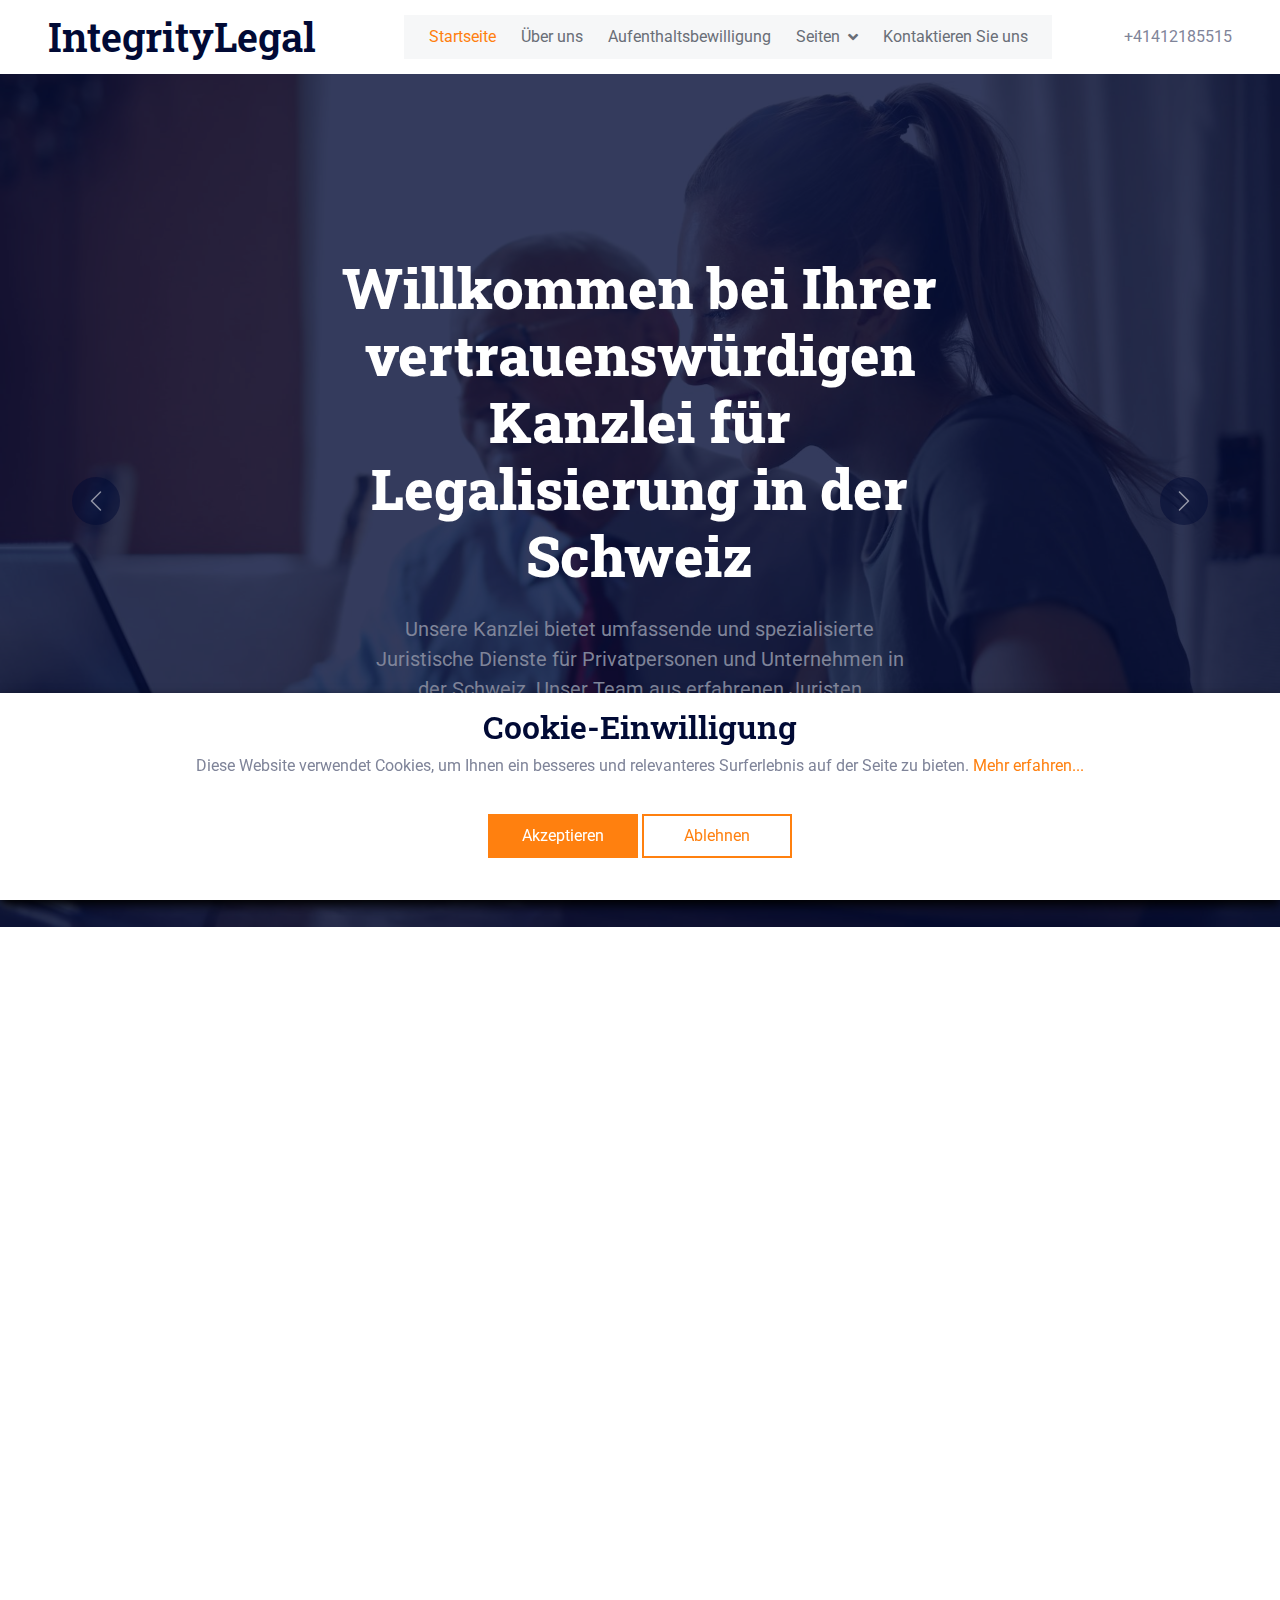
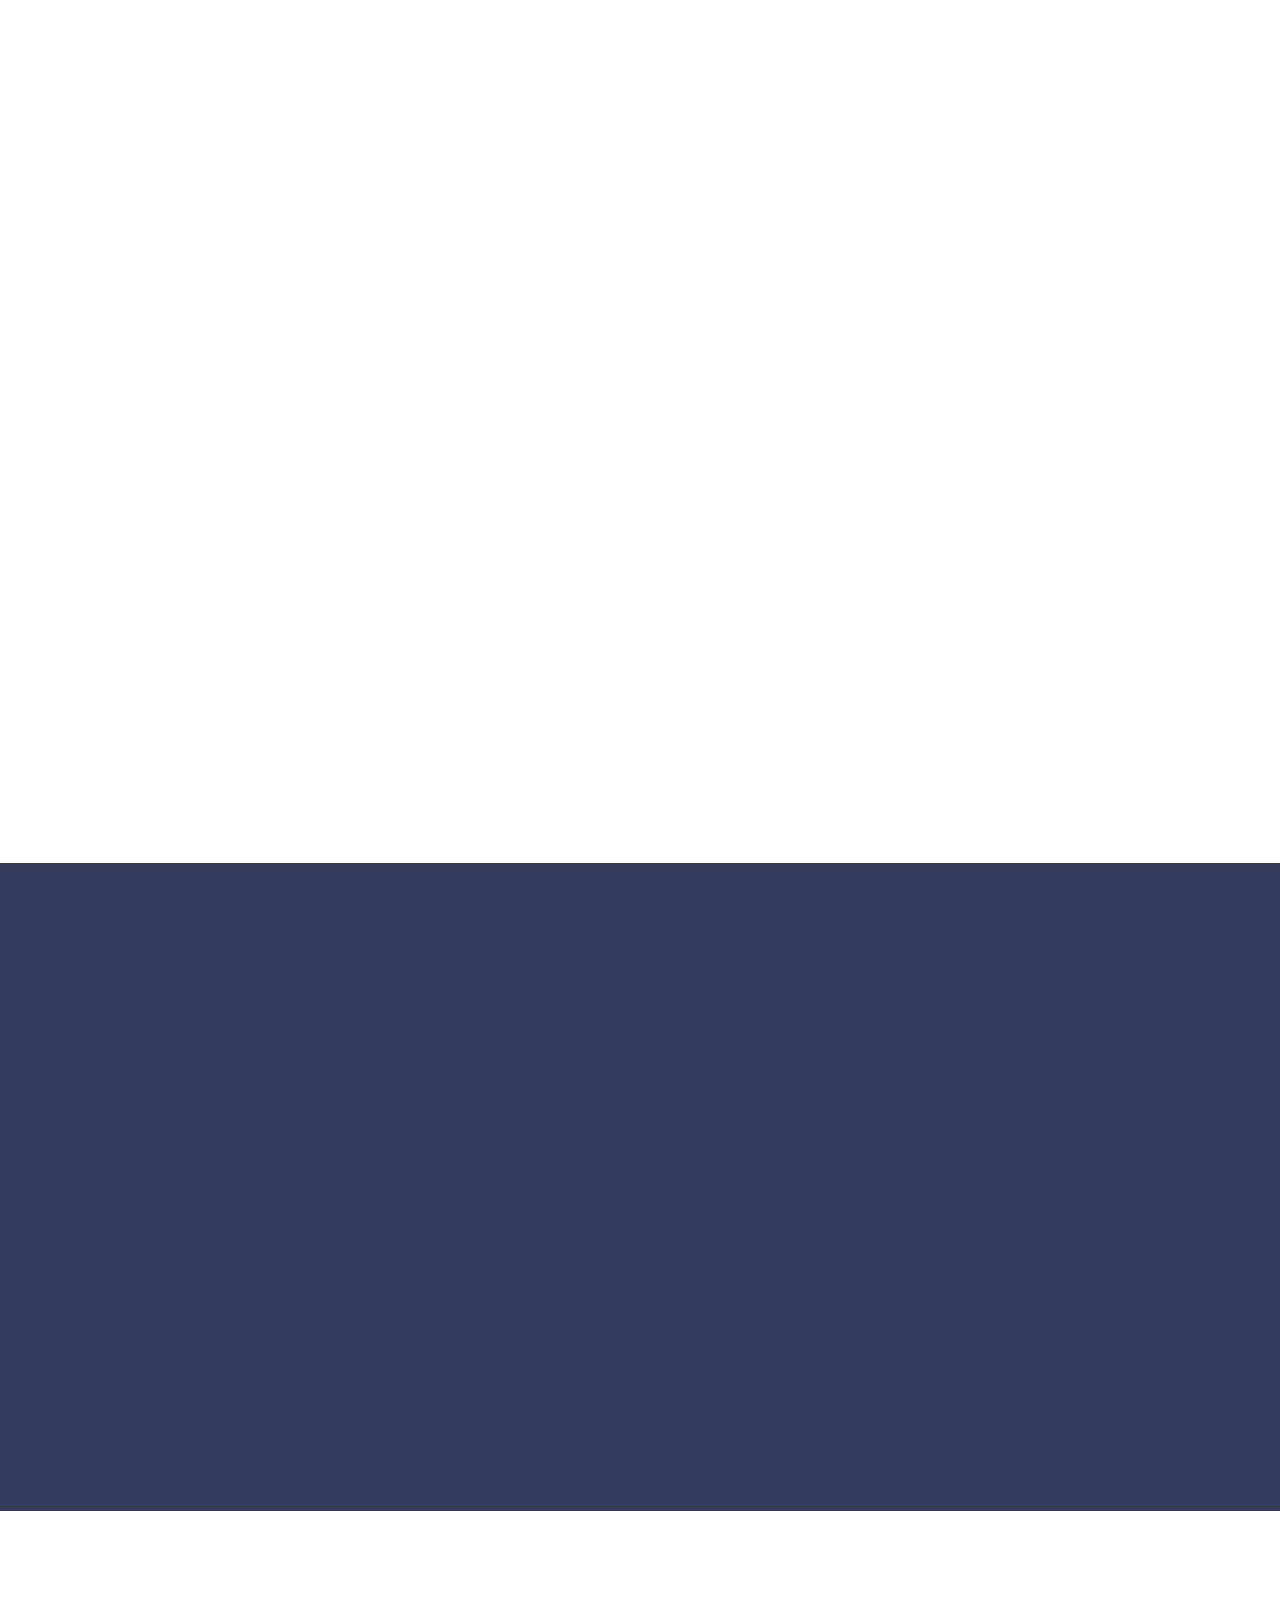
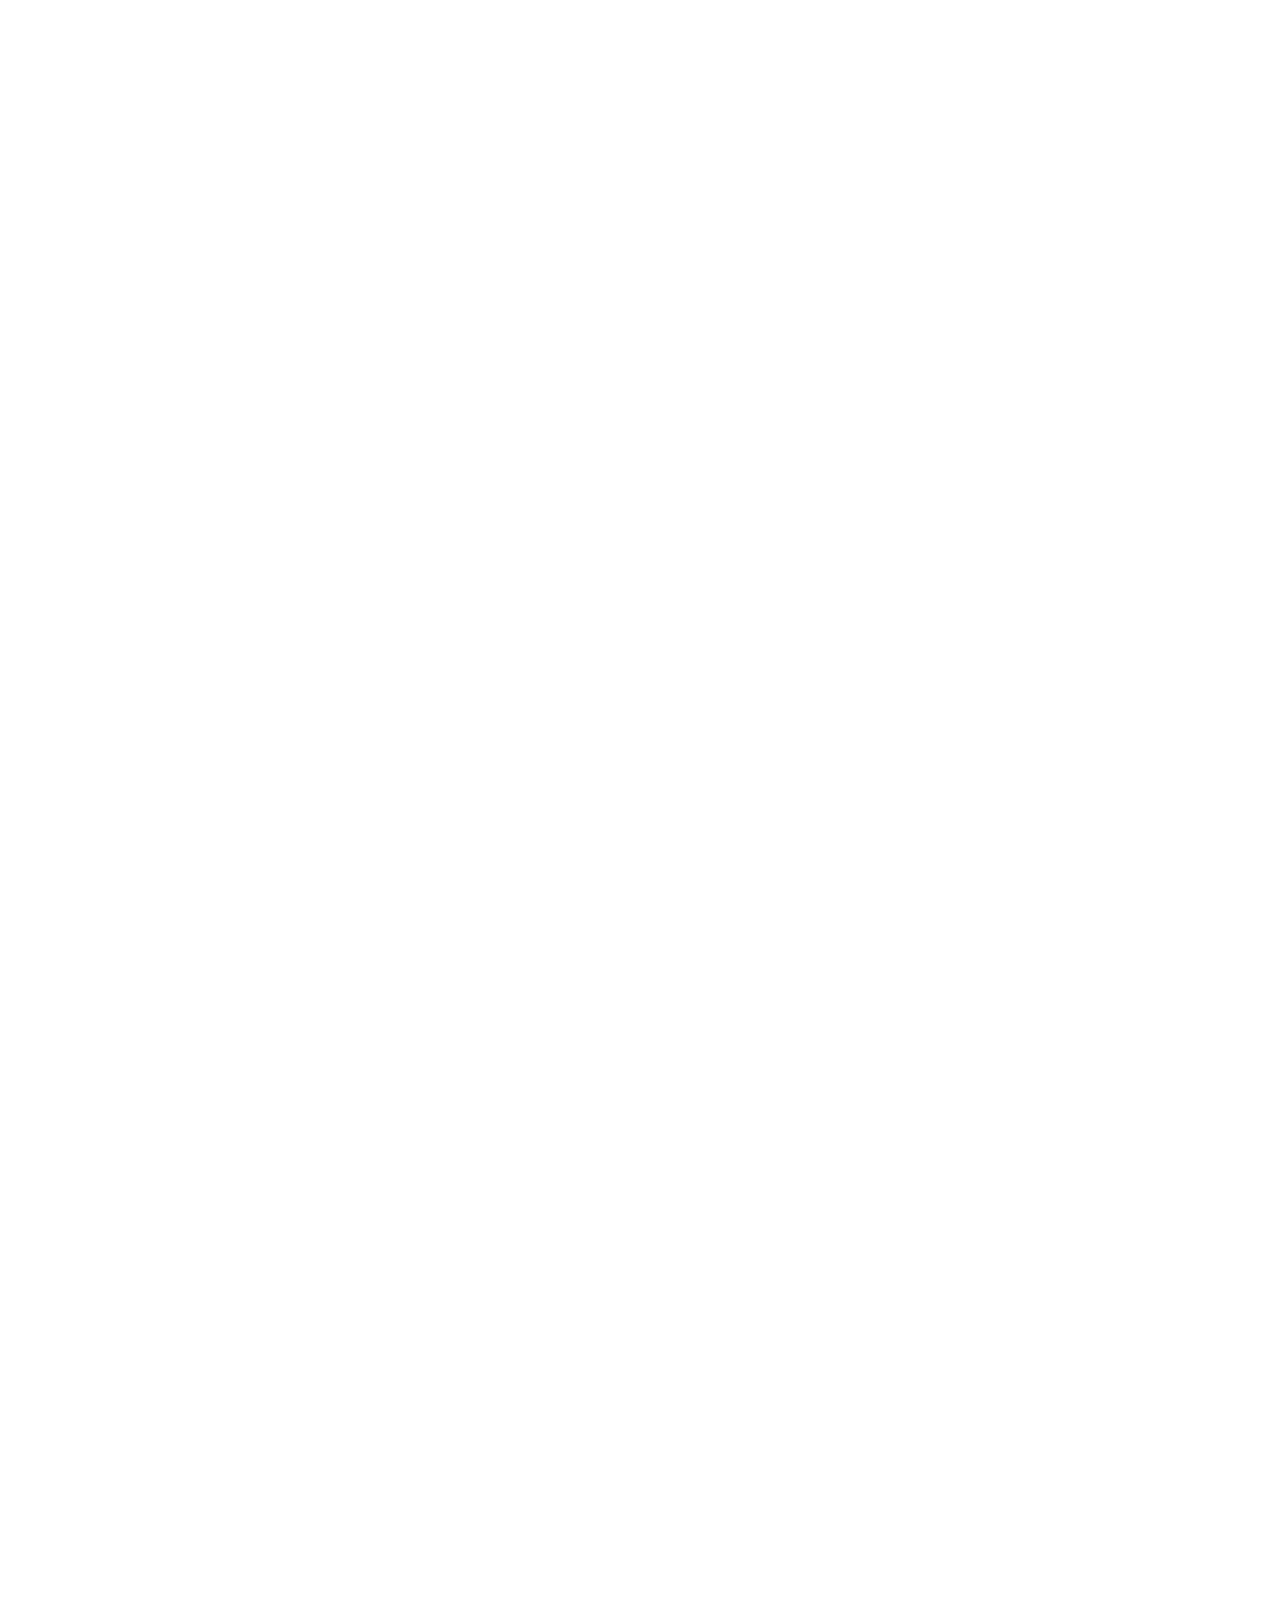
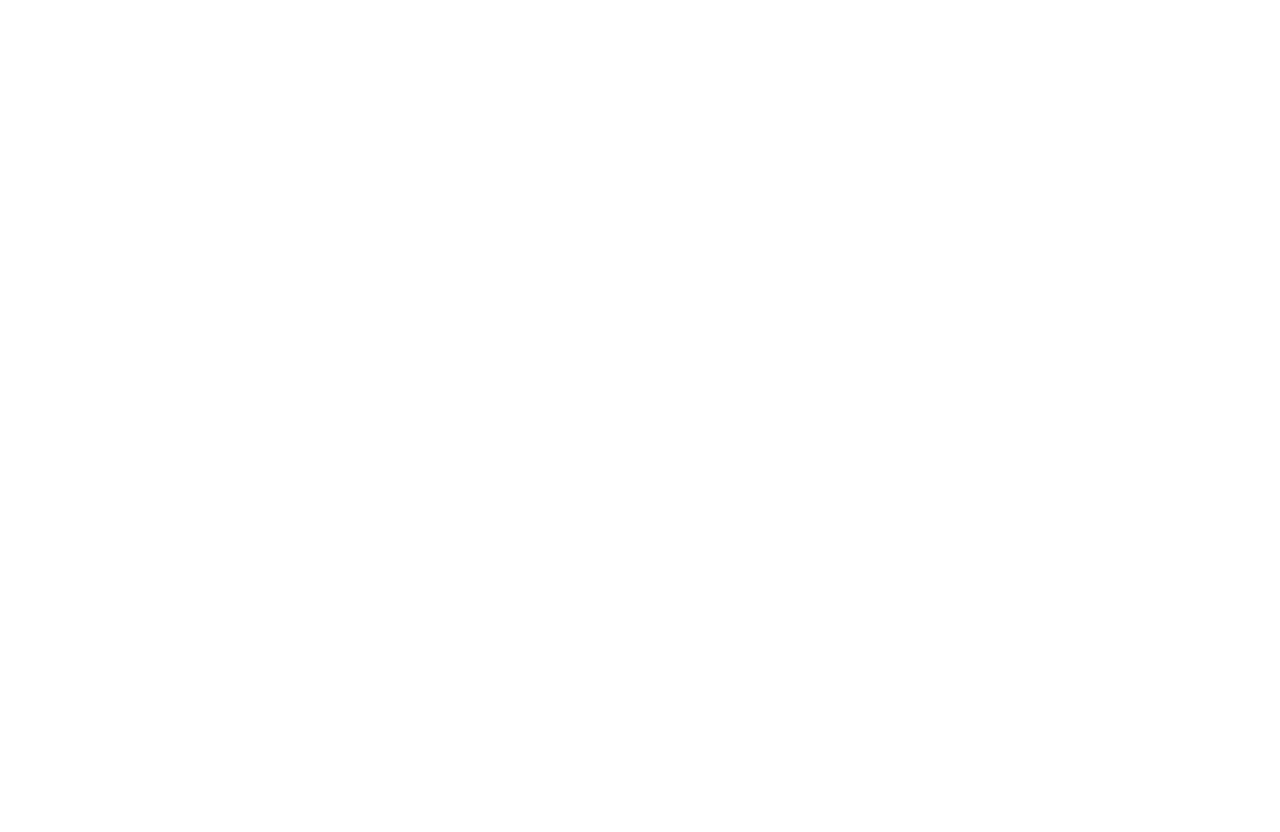
==== index.html @ ae5bf097 "WIP" ====
<!DOCTYPE html>
<html lang="en">
    <head>
        <meta charset="utf-8" />
        <title>IntegrityLegal</title>
        <meta content="width=device-width, initial-scale=1.0" name="viewport" />
        <meta content="" name="keywords" />
        <meta content="" name="description" />

        <!-- Favicon -->
        <link href="img/favicon.ico" rel="icon" />

        <!-- Google Web Fonts -->
        <link rel="preconnect" href="https://fonts.googleapis.com" />
        <link rel="preconnect" href="https://fonts.gstatic.com" crossorigin />
        <link
            href="https://fonts.googleapis.com/css2?family=Roboto+Slab:wght@400;600;800&family=Roboto:wght@400;500;700&display=swap"
            rel="stylesheet"
        />

        <!-- Icon Font Stylesheet -->
        <link
            href="https://cdnjs.cloudflare.com/ajax/libs/font-awesome/5.10.0/css/all.min.css"
            rel="stylesheet"
        />
        <link
            href="https://cdn.jsdelivr.net/npm/bootstrap-icons@1.4.1/font/bootstrap-icons.css"
            rel="stylesheet"
        />

        <!-- Libraries Stylesheet -->
        <link href="lib/animate/animate.min.css" rel="stylesheet" />
        <link
            href="lib/owlcarousel/assets/owl.carousel.min.css"
            rel="stylesheet"
        />

        <!-- Customized Bootstrap Stylesheet -->
        <link href="css/bootstrap.min.css" rel="stylesheet" />

        <!-- Template Stylesheet -->
        <link href="css/style.css" rel="stylesheet" />
    </head>

    <body>
        <!-- Spinner Start -->
        <div
            id="spinner"
            class="show bg-white position-fixed translate-middle w-100 vh-100 top-50 start-50 d-flex align-items-center justify-content-center"
        >
            <div class="spinner-grow text-primary" role="status"></div>
        </div>
        <!-- Spinner End -->

        <!-- Navbar Start -->
        <nav
            class="navbar navbar-expand-lg bg-white navbar-light sticky-top px-4 px-lg-5"
        >
            <a href="index.html" class="navbar-brand d-flex align-items-center">
                <h1 class="m-0">IntegrityLegal</h1>
            </a>
            <button
                type="button"
                class="navbar-toggler"
                data-bs-toggle="collapse"
                data-bs-target="#navbarCollapse"
            >
                <span class="navbar-toggler-icon"></span>
            </button>
            <div class="collapse navbar-collapse" id="navbarCollapse">
                <div class="navbar-nav mx-auto bg-light pe-4 py-3 py-lg-0">
                    <a href="index.html" class="nav-item nav-link active"
                        >Startseite</a
                    >
                    <a href="about.html" class="nav-item nav-link">Über uns</a>
                    <a href="residence-permit.html" class="nav-item nav-link"
                        >Aufenthaltsbewilligung</a
                    >
                    <div class="nav-item dropdown">
                        <a
                            href="#"
                            class="nav-link dropdown-toggle"
                            data-bs-toggle="dropdown"
                            >Seiten</a
                        >
                        <div class="dropdown-menu bg-light border-0 m-0">
                            <a href="work-permit.html" class="dropdown-item"
                                >Arbeitsbewilligung</a
                            >
                            <a href="testimonial.html" class="dropdown-item"
                                >Erfahrungsberichte</a
                            >
                        </div>
                    </div>
                    <a href="contact.html" class="nav-item nav-link"
                        >Kontaktieren Sie uns</a
                    >
                </div>
                <div class="h-100 d-lg-inline-flex align-items-center d-none">
                    +41412185515
                </div>
            </div>
        </nav>
        <!-- Navbar End -->

        <!-- Carousel Start -->
        <div class="container-fluid p-0 mb-5">
            <div
                id="header-carousel"
                class="carousel slide"
                data-bs-ride="carousel"
            >
                <div class="carousel-inner">
                    <div class="carousel-item active">
                        <img
                            class="w-100"
                            src="img/carousel-1.jpg"
                            alt="Image"
                        />
                        <div class="carousel-caption">
                            <div class="container">
                                <div class="row justify-content-center">
                                    <div class="col-lg-7 pt-5">
                                        <h1
                                            class="display-4 text-white mb-4 animated slideInDown"
                                        >
                                            Willkommen bei Ihrer
                                            vertrauenswürdigen Kanzlei für
                                            Legalisierung in der Schweiz
                                        </h1>
                                        <p
                                            class="fs-5 text-body mb-4 pb-2 mx-sm-5 animated slideInDown"
                                        >
                                            Unsere Kanzlei bietet umfassende und
                                            spezialisierte Juristische Dienste
                                            für Privatpersonen und Unternehmen
                                            in der Schweiz. Unser Team aus
                                            erfahrenen Juristen unterstützt Sie
                                            bei allen Aspekten der
                                            Legalisierung, von der
                                            Antragstellung bis zur endgültigen
                                            Genehmigung.
                                        </p>
                                    </div>
                                </div>
                            </div>
                        </div>
                    </div>
                    <div class="carousel-item">
                        <img
                            class="w-100"
                            src="img/carousel-2.jpg"
                            alt="Image"
                        />
                        <div class="carousel-caption">
                            <div class="container">
                                <div class="row justify-content-center">
                                    <div class="col-lg-7 pt-5">
                                        <h1
                                            class="display-4 text-white mb-4 animated slideInDown"
                                        >
                                            Experten für die Legalisierung und
                                            Rechtsberatung in der Schweiz
                                        </h1>
                                        <p
                                            class="fs-5 text-body mb-4 pb-2 mx-sm-5 animated slideInDown"
                                        >
                                            Unsere Kanzlei ist Ihr kompetenter
                                            Partner für die Legalisierung und
                                            alle rechtlichen Belange in der
                                            Schweiz. Mit einem umfassenden
                                            Portfolio an Juristische Dienste
                                            unterstützen wir Sie bei der
                                            Bewältigung Ihrer rechtlichen
                                            Herausforderungen.
                                        </p>
                                    </div>
                                </div>
                            </div>
                        </div>
                    </div>
                </div>
                <button
                    class="carousel-control-prev"
                    type="button"
                    data-bs-target="#header-carousel"
                    data-bs-slide="prev"
                >
                    <span
                        class="carousel-control-prev-icon"
                        aria-hidden="true"
                    ></span>
                    <span class="visually-hidden">Previous</span>
                </button>
                <button
                    class="carousel-control-next"
                    type="button"
                    data-bs-target="#header-carousel"
                    data-bs-slide="next"
                >
                    <span
                        class="carousel-control-next-icon"
                        aria-hidden="true"
                    ></span>
                    <span class="visually-hidden">Next</span>
                </button>
            </div>
        </div>
        <!-- Carousel End -->

        <!-- Features Start -->
        <div class="container-xxl py-5">
            <div class="container">
                <div class="row g-5">
                    <div class="col-lg-6 wow fadeInUp" data-wow-delay="0.1s">
                        <h1 class="display-6 mb-5">
                            Warum Sie sich für uns entscheiden sollten
                        </h1>
                        <p class="mb-5">
                            Unsere Kanzlei steht für herausragende Juristische
                            Dienste und umfassende Unterstützung bei der
                            Legalisierung in der Schweiz. Mit einem erfahrenen
                            Team aus spezialisierten Juristen bieten wir
                            maßgeschneiderte Lösungen für Ihre rechtlichen
                            Herausforderungen. Unsere Dienstleistungen
                            erstrecken sich von der unentgeltlichen
                            Rechtsberatung über die Erbringung von Juristische
                            Dienste bis hin zur Vermittlung und Ausschreibung
                            von juristischen Dienstleistungen. Vertrauen Sie auf
                            unsere Expertise und lassen Sie uns gemeinsam Ihre
                            rechtlichen Anliegen effizient und professionell
                            bearbeiten.
                        </p>
                        <div class="d-flex mb-5">
                            <div
                                class="flex-shrink-0 btn-square bg-primary rounded-circle"
                                style="width: 90px; height: 90px"
                            >
                                <img
                                    class="img-fluid"
                                    src="img/icon/icon-08-light.png"
                                    alt=""
                                />
                            </div>
                            <div class="ms-4">
                                <h5 class="mb-3">
                                    Umfangreiche Erfahrung und Fachwissen
                                </h5>
                                <span
                                    >Unsere Kanzlei zeichnet sich durch
                                    langjährige Erfahrung und tiefgehendes
                                    Fachwissen im Bereich der Legalisierung und
                                    Rechtsberatung in der Schweiz aus. Wir
                                    arbeiten eng mit renommierten Institutionen
                                    wie dem Rechtsdienst Unibas, Rechtsdienst
                                    UZH, Rechtsdienst Uri, Rechtsdienst Unibe
                                    und Rechtsdienst Unispital zusammen, um
                                    Ihnen die bestmögliche Unterstützung zu
                                    bieten. Unser Team bleibt stets auf dem
                                    neuesten Stand der rechtlichen Entwicklungen
                                    und sorgt dafür, dass Ihre Anliegen mit
                                    höchster Sorgfalt und Professionalität
                                    behandelt werden.
                                </span>
                            </div>
                        </div>
                        <div class="d-flex mb-5">
                            <div
                                class="flex-shrink-0 btn-square bg-primary rounded-circle"
                                style="width: 90px; height: 90px"
                            >
                                <img
                                    class="img-fluid"
                                    src="img/icon/icon-10-light.png"
                                    alt=""
                                />
                            </div>
                            <div class="ms-4">
                                <h5 class="mb-3">
                                    Individuelle und unentgeltliche Juristische
                                    Dienste
                                </h5>
                                <span
                                    >Wir bieten maßgeschneiderte Juristische
                                    Dienste, die auf Ihre individuellen
                                    Bedürfnisse zugeschnitten sind. Darüber
                                    hinaus stellen wir unentgeltliche
                                    Juristische Dienste zur Verfügung, um auch
                                    denjenigen zu helfen, die sich keine
                                    rechtliche Unterstützung leisten können.
                                    Durch die enge Zusammenarbeit mit dem
                                    Rechtsdienst VSSM, Rechtsdienst VSA und dem
                                    Rechtsdienst Volksschulamt gewährleisten wir
                                    eine umfassende und qualitativ hochwertige
                                    Beratung und Unterstützung.</span
                                >
                            </div>
                        </div>
                        <div class="d-flex mb-0">
                            <div
                                class="flex-shrink-0 btn-square bg-primary rounded-circle"
                                style="width: 90px; height: 90px"
                            >
                                <img
                                    class="img-fluid"
                                    src="img/icon/icon-06-light.png"
                                    alt=""
                                />
                            </div>
                            <div class="ms-4">
                                <h5 class="mb-3">
                                    Effiziente Vermittlung und Erbringung von
                                    Juristische Dienste
                                </h5>
                                <span
                                    >Unsere Kanzlei bietet eine effiziente
                                    Vermittlung und Erbringung von Juristische
                                    Dienste. Wir unterstützen Sie bei der
                                    Ausschreibung und dem Einkauf von
                                    juristischen Dienstleistungen und sorgen
                                    dafür, dass Sie die bestmögliche rechtliche
                                    Beratung erhalten. Mit unserem Rechtsdomizil
                                    bieten wir Ihnen einen sicheren und
                                    rechtlich einwandfreien Standort für Ihre
                                    Anliegen. Vertrauen Sie auf unsere Expertise
                                    und lassen Sie uns gemeinsam Ihre
                                    rechtlichen Herausforderungen
                                    meistern.</span
                                >
                            </div>
                        </div>
                    </div>
                    <div class="col-lg-6 wow fadeInUp" data-wow-delay="0.5s">
                        <div
                            class="position-relative rounded overflow-hidden h-100"
                            style="min-height: 400px"
                        >
                            <img
                                class="position-absolute w-100 h-100"
                                src="img/feature.jpg"
                                alt=""
                                style="object-fit: cover"
                            />
                        </div>
                    </div>
                </div>
            </div>
        </div>
        <!-- Features End -->

        <!-- Devider Start -->
        <div
            class="container-fluid facts my-5 py-5"
            data-parallax="scroll"
            data-image-src="img/devider-1.jpg"
        >
            <div class="container py-5">
                <div
                    class="text-center mx-auto wow fadeInUp"
                    data-wow-delay="0.1s"
                >
                    <h1 class="display-6 mb-5 text-white">Unser Ansatz</h1>
                    <p class="mb-5">
                        Unsere Kanzlei steht für einen umfassenden und
                        individuellen Ansatz bei der Legalisierung in der
                        Schweiz und der Bereitstellung von Juristische Dienste.
                        Wir verstehen, dass jedes rechtliche Anliegen
                        einzigartig ist und eine maßgeschneiderte Lösung
                        erfordert. Deshalb kombinieren wir tiefgehendes
                        juristisches Fachwissen mit einer persönlichen
                        Betreuung, um Ihnen die bestmögliche Unterstützung zu
                        bieten. Unsere Dienstleistungen erstrecken sich von der
                        Vermittlung und Erbringung von Juristische Dienste bis
                        hin zur Ausschreibung und dem Einkauf von juristischen
                        Dienstleistungen. Dank unserer engen Zusammenarbeit mit
                        renommierten Institutionen wie dem Rechtsdienst Unibas,
                        Rechtsdienst UZH, Rechtsdienst Uri, Rechtsdienst Unibe
                        und Rechtsdienst Unispital können wir Ihnen stets
                        aktuelle und fundierte rechtliche Unterstützung bieten.
                        <strong> Maßgeschneiderte Lösungen </strong>

                        Unser Ansatz beginnt mit einer detaillierten Analyse
                        Ihres spezifischen Falles. Wir hören Ihnen aufmerksam
                        zu, um Ihre Bedürfnisse und Ziele genau zu verstehen.
                        Basierend auf dieser Analyse entwickeln wir
                        maßgeschneiderte Rechtsstrategien, die auf Ihre
                        individuellen Anforderungen zugeschnitten sind. Ob es
                        sich um unentgeltliche Juristische Dienste oder
                        spezialisierte Beratung handelt, wir sorgen dafür, dass
                        Sie die bestmögliche Unterstützung erhalten.
                        <strong> Partnerschaftliche Zusammenarbeit </strong>

                        Wir legen großen Wert auf eine enge und
                        partnerschaftliche Zusammenarbeit mit unseren Mandanten.
                        Durch regelmäßige Kommunikation und transparente
                        Informationsweitergabe halten wir Sie stets über den
                        Fortschritt Ihres Falles auf dem Laufenden. Unsere
                        Zusammenarbeit mit dem Rechtsdienst VSSM, Rechtsdienst
                        VSA und dem Rechtsdienst Volksschulamt ermöglicht es
                        uns, Ihnen auch bei komplexen rechtlichen
                        Fragestellungen umfassende und fundierte Beratung zu
                        bieten.
                    </p>
                </div>
            </div>
        </div>
        <!-- Devider End -->

        <!-- Blog Start -->
        <div class="container-xxl py-5">
            <div class="container">
                <div
                    class="text-center mx-auto wow fadeInUp"
                    data-wow-delay="0.1s"
                    style="max-width: 500px"
                >
                    <h1 class="display-6 mb-5">Unser Blog</h1>
                    <p class="mb-5">
                        In unserem Blog finden Sie wertvolle Informationen und
                        aktuelle Nachrichten rund um die Legalisierung in der
                        Schweiz und die Bereitstellung von Juristische Dienste.
                        Unser Ziel ist es, Sie stets auf dem Laufenden zu halten
                        und Ihnen fundierte Einblicke in verschiedene rechtliche
                        Themen zu geben. Ob Sie nach unentgeltlichen Juristische
                        Dienste suchen oder sich für spezifische rechtliche
                        Fragestellungen interessieren, in unserem Blog werden
                        Sie fündig.
                    </p>
                </div>
                <div class="row g-4 justify-content-center">
                    <div
                        class="col-lg-4 col-md-6 wow fadeInUp"
                        data-wow-delay="0.1s"
                    >
                        <div class="service-item">
                            <img
                                style="width: 100%"
                                class="img-fluid"
                                src="img/blog-1.jpg"
                                alt=""
                            />
                            <div
                                class="align-items-center bg-light"
                                style="padding: 20px"
                            >
                                <a class="h4"
                                    >Die Bedeutung unentgeltlicher Juristische
                                    Dienste in der Schweiz
                                </a>
                                <p class="mt-3">
                                    Unentgeltliche Juristische Dienste spielen
                                    eine wesentliche Rolle im Schweizer
                                    Rechtssystem. In diesem Beitrag erläutern
                                    wir, wie Sie Zugang zu diesen
                                    Dienstleistungen erhalten und welche
                                    Voraussetzungen erfüllt sein müssen.
                                    Erfahren Sie mehr über die Unterstützung .
                                </p>
                            </div>
                        </div>
                    </div>
                    <div
                        class="col-lg-4 col-md-6 wow fadeInUp"
                        data-wow-delay="0.1s"
                    >
                        <div class="service-item">
                            <img
                                style="width: 100%"
                                class="img-fluid"
                                src="img/blog-2.jpg"
                                alt=""
                            />
                            <div
                                class="align-items-center bg-light"
                                style="padding: 20px"
                            >
                                <a class="h4"
                                    >Juristische Dienste für internationale
                                    Studierende: Ein Überblick
                                </a>
                                <p class="mt-3">
                                    Internationale Studierende stehen oft vor
                                    besonderen rechtlichen Herausforderungen. In
                                    diesem Artikel stellen wir die wichtigsten
                                    Juristische Dienste vor, die Ihnen zur
                                    Verfügung stehen, und wie der Rechtsdienst
                                    Unibe und Rechtsdienst Unispital dabei
                                    helfen können.
                                </p>
                            </div>
                        </div>
                    </div>
                    <div
                        class="col-lg-4 col-md-6 wow fadeInUp"
                        data-wow-delay="0.1s"
                    >
                        <div class="service-item">
                            <img
                                style="width: 100%"
                                class="img-fluid"
                                src="img/blog-3.jpg"
                                alt=""
                            />
                            <div
                                class="align-items-center bg-light"
                                style="padding: 20px"
                            >
                                <a class="h4"
                                    >Vermittlung und Erbringung von Juristische
                                    Dienste: Ein Leitfaden
                                </a>
                                <p class="mt-3">
                                    Die Vermittlung und Erbringung von
                                    Juristische Dienste ist ein komplexer
                                    Prozess. Hier bieten wir Ihnen einen
                                    umfassenden Leitfaden, der Ihnen hilft, den
                                    richtigen Rechtsdienstleister zu finden und
                                    die bestmögliche Beratung zu erhalten.
                                </p>
                            </div>
                        </div>
                    </div>
                    <div
                        class="col-lg-4 col-md-6 wow fadeInUp"
                        data-wow-delay="0.1s"
                    >
                        <div class="service-item">
                            <img
                                style="width: 100%"
                                class="img-fluid"
                                src="img/blog-4.jpg"
                                alt=""
                            />
                            <div
                                class="align-items-center bg-light"
                                style="padding: 20px"
                            >
                                <a class="h4"
                                    >Ausschreibung und Einkauf von Juristische
                                    Dienste: Was Sie wissen müssen
                                </a>
                                <p class="mt-3">
                                    Dieser Beitrag erklärt, wie die
                                    Ausschreibung und der Einkauf von
                                    Juristische Dienste funktionieren und welche
                                    Vorteile sie bieten. Lernen Sie, wie Sie die
                                    besten juristischen Ressourcen für Ihre
                                    Bedürfnisse finden und nutzen können.
                                </p>
                            </div>
                        </div>
                    </div>
                    <div
                        class="col-lg-4 col-md-6 wow fadeInUp"
                        data-wow-delay="0.1s"
                    >
                        <div class="service-item">
                            <img
                                style="width: 100%"
                                class="img-fluid"
                                src="img/blog-5.jpg"
                                alt=""
                            />
                            <div
                                class="align-items-center bg-light"
                                style="padding: 20px"
                            >
                                <a class="h4"
                                    >Rechtsdomizil in der Schweiz: Bedeutung und
                                    Vorteile
                                </a>
                                <p class="mt-3">
                                    Ein Rechtsdomizil kann in vielen rechtlichen
                                    Angelegenheiten von Vorteil sein. Erfahren
                                    Sie, was ein Rechtsdomizil ist, wie es
                                    funktioniert und warum es für Sie wichtig
                                    sein könnte, insbesondere wenn Sie
                                    Unterstützung vom Rechtsdienst VSSM oder
                                    Rechtsdienst VSA benötigen.
                                </p>
                            </div>
                        </div>
                    </div>
                    <div
                        class="col-lg-4 col-md-6 wow fadeInUp"
                        data-wow-delay="0.1s"
                    >
                        <div class="service-item">
                            <img
                                style="width: 100%"
                                class="img-fluid"
                                src="img/blog-6.jpg"
                                alt=""
                            />
                            <div
                                class="align-items-center bg-light"
                                style="padding: 20px"
                            >
                                <a class="h4">
                                    Erfolgreiche Strategien für den Umgang mit
                                    dem Rechtsdienst Volksschulamt
                                </a>
                                <p class="mt-3">
                                    Das Volksschulamt spielt eine zentrale Rolle
                                    im Bildungssystem der Schweiz. In diesem
                                    Artikel geben wir Ihnen praktische Tipps und
                                    Strategien für den erfolgreichen Umgang mit
                                    rechtlichen Fragen, die im Zusammenhang mit
                                    dem Rechtsdienst Volksschulamt auftreten
                                    können.
                                </p>
                            </div>
                        </div>
                    </div>
                </div>
            </div>
        </div>
        <!-- Blog End -->

        <!-- Footer Start -->
        <div
            class="container-fluid bg-dark footer mt-5 pt-5 wow fadeIn"
            data-wow-delay="0.1s"
        >
            <div class="container py-5">
                <div class="row g-5">
                    <div class="col-md-6">
                        <h1 class="text-white mb-4">IntegrityLegal</h1>
                        <span>
                            Willkommen bei unserer Kanzlei, die sich auf die
                            Legalisierung in der Schweiz und die Bereitstellung
                            umfassender Rechtsdienstleistungen spezialisiert
                            hat. Unser engagiertes Team bietet Ihnen
                            maßgeschneiderte rechtliche Unterstützung und
                            Beratung, um Ihre individuellen Bedürfnisse zu
                            erfüllen.
                        </span>
                    </div>
                    <div class="col-md-6">
                        <h5 class="text-light mb-4">Newsletter</h5>
                        <p>
                            Abonnieren Sie unseren Newsletter und folgen Sie uns
                            auf Social Media, um über die neuesten rechtlichen
                            Entwicklungen auf dem Laufenden zu bleiben.
                        </p>
                        <div class="position-relative">
                            <input
                                class="form-control bg-transparent w-100 py-3 ps-4 pe-5"
                                type="text"
                                placeholder="Ihre E-Mail"
                                id="email"
                            />
                            <button
                                type="button"
                                class="btn btn-primary py-2 px-3 position-absolute top-0 end-0 mt-2 me-2"
                                id="submit"
                                onclick="sendForm()"
                            >
                                Anmelden
                            </button>
                            <div id="result" style="color: red"></div>
                        </div>
                    </div>
                    <div class="col-lg-4 col-md-6">
                        <h5 class="text-light mb-4">Kontaktieren Sie uns</h5>
                        <p>
                            <i class="fa fa-map-marker-alt me-3"></i
                            >Sankt-Oswalds-Gasse 1, 6300 Zug, Schweiz
                        </p>
                        <p><i class="fa fa-phone-alt me-3"></i>+41412185515</p>
                        <p>
                            <i class="fa fa-envelope me-3"></i
                            >integrity_legal@gmail.com
                        </p>
                    </div>
                    <div class="col-lg-4 col-md-6">
                        <h5 class="text-light mb-4">Unsere Dienstleistungen</h5>
                        <a class="btn btn-link" href="#">Rechtsberatung</a>
                        <a class="btn btn-link" href="#"
                            >Legalisierungsdienste</a
                        >
                        <a class="btn btn-link" href="#">Vertragsrecht</a>
                        <a class="btn btn-link" href="#">Streitschlichtung</a>
                    </div>
                    <div class="col-lg-4 col-md-6">
                        <h5 class="text-light mb-4">Schnelllinks</h5>
                        <a class="btn btn-link" href="about.html">Über uns</a>
                        <a class="btn btn-link" href="contact.html">Kontakt</a>
                        <a class="btn btn-link" href="terms-of-use.html"
                            >Nutzungsbedingungen</a
                        >
                        <a class="btn btn-link" href="privacy-policy.html"
                            >Datenschutzrichtlinie</a
                        >
                        <a class="btn btn-link" href="business-model.html"
                            >Geschäftsmodell</a
                        >
                    </div>
                    <hr />
                    <div class="col-lg-12 text-center">
                        Haftungsausschluss: Die Informationen auf dieser Website
                        sind nicht als Rechtsberatung gedacht und begründen kein
                        Mandatsverhältnis. Die hier zur Verfügung gestellten
                        Informationen, Dokumente oder Formulare dienen nur
                        allgemeinen Informationszwecken und sollten nicht als
                        Rechtsberatung angesehen werden. Die Gesetze ändern sich
                        regelmäßig; daher kann es sein, dass die Informationen
                        auf dieser Website nicht korrekt sind. Es ist unbedingt
                        erforderlich, dass Sie sich rechtlich beraten lassen, um
                        Ihre Rechte und Pflichten nach geltendem Recht und unter
                        Berücksichtigung Ihrer besonderen Umstände zu bestimmen.
                    </div>
                </div>
            </div>
        </div>

        <!-- Footer End -->

        <!-- Back to Top -->
        <a
            href="#"
            class="btn btn-lg btn-primary btn-lg-square rounded-circle back-to-top"
            ><i class="bi bi-arrow-up"></i
        ></a>

        <!-- Cookie banner -->
        <div class="cookie-wrapper show">
            <div>
                <i class="bx bx-cookie"></i>
                <h2 style="text-align: center">Cookie-Einwilligung</h2>
            </div>

            <div class="data">
                <p>
                    Diese Website verwendet Cookies, um Ihnen ein besseres und
                    relevanteres Surferlebnis auf der Seite zu bieten.
                    <a href="#">Mehr erfahren...</a>
                </p>
            </div>

            <div class="buttons">
                <button class="cookie-button" id="acceptBtn">
                    Akzeptieren
                </button>
                <button class="cookie-button" id="declineBtn">Ablehnen</button>
            </div>
        </div>

        <!-- End Cookie banner -->

        <!-- JavaScript Libraries -->
        <script src="https://code.jquery.com/jquery-3.4.1.min.js"></script>
        <script src="https://cdn.jsdelivr.net/npm/bootstrap@5.0.0/dist/js/bootstrap.bundle.min.js"></script>
        <script src="lib/wow/wow.min.js"></script>
        <script src="lib/easing/easing.min.js"></script>
        <script src="lib/waypoints/waypoints.min.js"></script>
        <script src="lib/owlcarousel/owl.carousel.min.js"></script>
        <script src="lib/counterup/counterup.min.js"></script>
        <script src="lib/parallax/parallax.min.js"></script>

        <!-- Template Javascript -->
        <script src="js/main.js"></script>
        <script src="js/cookiebanner.js"></script>
        <script src="js/contact-form.js"></script>
    </body>
</html>
---- css/style.css ----
/********** Template CSS **********/
:root {
    --primary: #ff800f;
    --secondary: #001064;
    --light: #f6f7f8;
    --dark: #010a35;
}

.back-to-top {
    position: fixed;
    display: none;
    right: 30px;
    bottom: 30px;
    z-index: 99;
}

/*** Spinner ***/
#spinner {
    opacity: 0;
    visibility: hidden;
    transition: opacity 0.5s ease-out, visibility 0s linear 0.5s;
    z-index: 99999;
}

#spinner.show {
    transition: opacity 0.5s ease-out, visibility 0s linear 0s;
    visibility: visible;
    opacity: 1;
}

/*** Button ***/
.btn {
    transition: 0.5s;
}

.btn.btn-primary,
.btn.btn-outline-primary:hover,
.btn.btn-secondary,
.btn.btn-outline-secondary:hover {
    color: #ffffff;
}

.btn.btn-primary:hover {
    background: var(--secondary);
    border-color: var(--secondary);
}

.btn.btn-secondary:hover {
    background: var(--primary);
    border-color: var(--primary);
}

.btn-square {
    width: 38px;
    height: 38px;
}

.btn-sm-square {
    width: 32px;
    height: 32px;
}

.btn-lg-square {
    width: 48px;
    height: 48px;
}

.btn-square,
.btn-sm-square,
.btn-lg-square {
    padding: 0;
    display: flex;
    align-items: center;
    justify-content: center;
    font-weight: normal;
}

/*** Navbar ***/
.navbar.sticky-top {
    top: -100px;
    transition: 0.5s;
}

.navbar .navbar-brand img {
    max-height: 60px;
}

.navbar .navbar-nav .nav-link {
    margin-left: 25px;
    padding: 10px 0;
    color: #696e77;
    font-weight: 400;
    outline: none;
}

.navbar .navbar-nav .nav-link:hover,
.navbar .navbar-nav .nav-link.active {
    color: var(--primary);
}

.navbar .dropdown-toggle::after {
    border: none;
    content: '\f107';
    font-family: 'Font Awesome 5 Free';
    font-weight: 900;
    vertical-align: middle;
    margin-left: 8px;
}

@media (max-width: 991.98px) {
    .navbar .navbar-brand img {
        max-height: 45px;
    }

    .navbar .navbar-nav {
        margin-top: 20px;
        margin-bottom: 15px;
    }

    .navbar .nav-item .dropdown-menu {
        padding-left: 30px;
    }
}

@media (min-width: 992px) {
    .navbar .nav-item .dropdown-menu {
        display: block;
        border: none;
        margin-top: 0;
        top: 150%;
        right: 0;
        opacity: 0;
        visibility: hidden;
        transition: 0.5s;
    }

    .navbar .nav-item:hover .dropdown-menu {
        top: 100%;
        visibility: visible;
        transition: 0.5s;
        opacity: 1;
    }
}

/*** Header ***/
.carousel-caption {
    top: 0;
    left: 0;
    right: 0;
    bottom: 0;
    display: flex;
    align-items: center;
    justify-content: center;
    text-align: center;
    background: rgba(1, 10, 53, 0.8);
    z-index: 1;
}

.carousel-control-prev,
.carousel-control-next {
    width: 15%;
}

.carousel-control-prev-icon,
.carousel-control-next-icon {
    width: 3rem;
    height: 3rem;
    background-color: var(--dark);
    border: 12px solid var(--dark);
    border-radius: 3rem;
}

@media (max-width: 768px) {
    #header-carousel .carousel-item {
        position: relative;
        min-height: 450px;
    }

    #header-carousel .carousel-item img {
        position: absolute;
        width: 100%;
        height: 100%;
        object-fit: cover;
    }
}

.page-header {
    background: linear-gradient(rgba(1, 10, 53, 0.8), rgba(1, 10, 53, 0.8)),
        url(../img/carousel-1.jpg) center center no-repeat;
    background-size: cover;
}

.page-header .breadcrumb-item a,
.page-header .breadcrumb-item + .breadcrumb-item::before {
    color: var(--light);
}

.page-header .breadcrumb-item a:hover,
.page-header .breadcrumb-item.active {
    color: var(--primary);
}

/*** Facts ***/
.facts {
    background: rgba(1, 10, 53, 0.8);
}

/*** Quote ***/
@media (min-width: 992px) {
    .container.quote {
        max-width: 100% !important;
    }

    .container.quote .quote-text {
        padding-left: calc(((100% - 960px) / 2) + 0.75rem);
    }

    .container.quote .quote-form {
        padding-right: calc(((100% - 960px) / 2) + 0.75rem);
    }
}

@media (min-width: 1200px) {
    .container.quote .quote-text {
        padding-left: calc(((100% - 1140px) / 2) + 0.75rem);
    }

    .container.quote .quote-form {
        padding-right: calc(((100% - 1140px) / 2) + 0.75rem);
    }
}

@media (min-width: 1400px) {
    .container.quote .quote-text {
        padding-left: calc(((100% - 1320px) / 2) + 0.75rem);
    }

    .container.quote .quote-form {
        padding-right: calc(((100% - 1320px) / 2) + 0.75rem);
    }
}

.container.quote .quote-text {
    background: rgba(1, 10, 53, 0.8);
}

.container.quote .quote-form {
    background: rgba(255, 255, 255, 0.8);
}

.container.quote .quote-text .h-100,
.container.quote .quote-form .h-100 {
    padding: 6rem 0;
    display: flex;
    flex-direction: column;
    justify-content: center;
}

/*** Service ***/
.service-item .service-icon {
    width: 90px;
    height: 90px;
    display: flex;
    align-items: center;
    justify-content: center;
}

.service-item .service-icon img {
    max-width: 60px;
    max-height: 60px;
}

/*** Team ***/
.team-item .team-img::before,
.team-item .team-img::after {
    position: absolute;
    content: '';
    width: 0;
    height: 100%;
    top: 0;
    left: 0;
    background: rgba(1, 10, 53, 0.8);
    transition: 0.5s;
}

.team-item .team-img::after {
    left: auto;
    right: 0;
}

.team-item:hover .team-img::before,
.team-item:hover .team-img::after {
    width: 50%;
}

.team-item .team-img .team-social {
    position: absolute;
    width: 100%;
    height: 100%;
    top: 0;
    left: 0;
    display: flex;
    align-items: center;
    justify-content: center;
    transition: 0.5s;
    z-index: 3;
    opacity: 0;
}

.team-item:hover .team-img .team-social {
    transition-delay: 0.3s;
    opacity: 1;
}

/*** Testimonial ***/
.animated.pulse {
    animation-duration: 1.5s;
}

.testimonial-left,
.testimonial-right {
    position: relative;
}

.testimonial-left img,
.testimonial-right img {
    position: absolute;
    border-radius: 70px;
}

.testimonial-left img:nth-child(1),
.testimonial-right img:nth-child(3) {
    width: 70px;
    height: 70px;
    top: 10%;
    left: 50%;
    transform: translateX(-50%);
}

.testimonial-left img:nth-child(2),
.testimonial-right img:nth-child(2) {
    width: 60px;
    height: 60px;
    top: 50%;
    left: 10%;
    transform: translateY(-50%);
}

.testimonial-left img:nth-child(3),
.testimonial-right img:nth-child(1) {
    width: 50px;
    height: 50px;
    bottom: 10%;
    right: 10%;
}

.testimonial-carousel .owl-item img {
    width: 100px;
    height: 100px;
    border-radius: 100px;
}

.testimonial-carousel .owl-nav {
    margin-top: 30px;
    display: flex;
    justify-content: center;
}

.testimonial-carousel .owl-nav .owl-prev,
.testimonial-carousel .owl-nav .owl-next {
    margin: 0 5px;
    width: 45px;
    height: 45px;
    display: flex;
    align-items: center;
    justify-content: center;
    color: #ffffff;
    background: var(--primary);
    border-radius: 45px;
    font-size: 22px;
    transition: 0.5s;
}

.testimonial-carousel .owl-nav .owl-prev:hover,
.testimonial-carousel .owl-nav .owl-next:hover {
    background: var(--secondary);
}

/*** Footer ***/
.footer {
    color: #7f8499;
}

.footer .btn.btn-link {
    display: block;
    margin-bottom: 5px;
    padding: 0;
    text-align: left;
    color: #7f8499;
    font-weight: normal;
    text-transform: capitalize;
    transition: 0.3s;
}

.footer .btn.btn-link::before {
    position: relative;
    content: '\f105';
    font-family: 'Font Awesome 5 Free';
    font-weight: 900;
    color: #7f8499;
    margin-right: 10px;
}

.footer .btn.btn-link:hover {
    color: var(--primary);
    letter-spacing: 1px;
    box-shadow: none;
}

.footer .btn.btn-square {
    color: #7f8499;
    border: 1px solid #7f8499;
}

.footer .btn.btn-square:hover {
    color: var(--light);
    border-color: var(--primary);
}

.footer .copyright {
    padding: 25px 0;
    border-top: 1px solid rgba(256, 256, 256, 0.1);
}

.footer .copyright a {
    color: var(--primary);
}

.footer .copyright a:hover {
    color: #ffffff;
}
@import url('https://fonts.googleapis.com/css2?family=Poppins:wght@300;400;500;600&display=swap');

.cookie-wrapper {
    position: fixed;
    bottom: 0px;
    right: 0;
    width: 100%;
    background: #fff;
    padding: 15px 25px 22px;
    transition: right 0.3s ease;
    box-shadow: 0 5px 10px rgb(0, 0, 0);
    z-index: 999;
    @media (max-width: 600px) {
        width: 100%;
    }
}
.cookie-wrapper .show {
    right: 20px;
}

.hidden {
    display: none;
}
header i {
    color: #ff800f;
    font-size: 32px;
    text-align: center;
}
header h2 {
    color: #ff800f;
    font-weight: 500;
    text-align: center;
}
.data {
    text-align: center;
}
.data p a {
    color: #ff800f;
    text-decoration: none;
    text-align: center !important;
}
.data p a:hover {
    text-decoration: underline;
}
.buttons {
    padding: 20px 0px;
    text-align: center;
}
.buttons .cookie-button {
    border: 2px solid #ff800f;
    color: #fff;
    padding: 8px 0;
    background: #ff800f;
    cursor: pointer;
    width: calc(100% / 2 - 10px);
    transition: all 0.2s ease;
    max-width: 150px;
    border-radius: 0px;
}
.buttons #acceptBtn:hover {
    background-color: transparent;
    color: #ff800f;
}
#declineBtn {
    background-color: #fff;
    color: #ff800f;
    border-radius: 0;
}
#declineBtn:hover {
    background-color: #ff800f;
    color: #fff;
}
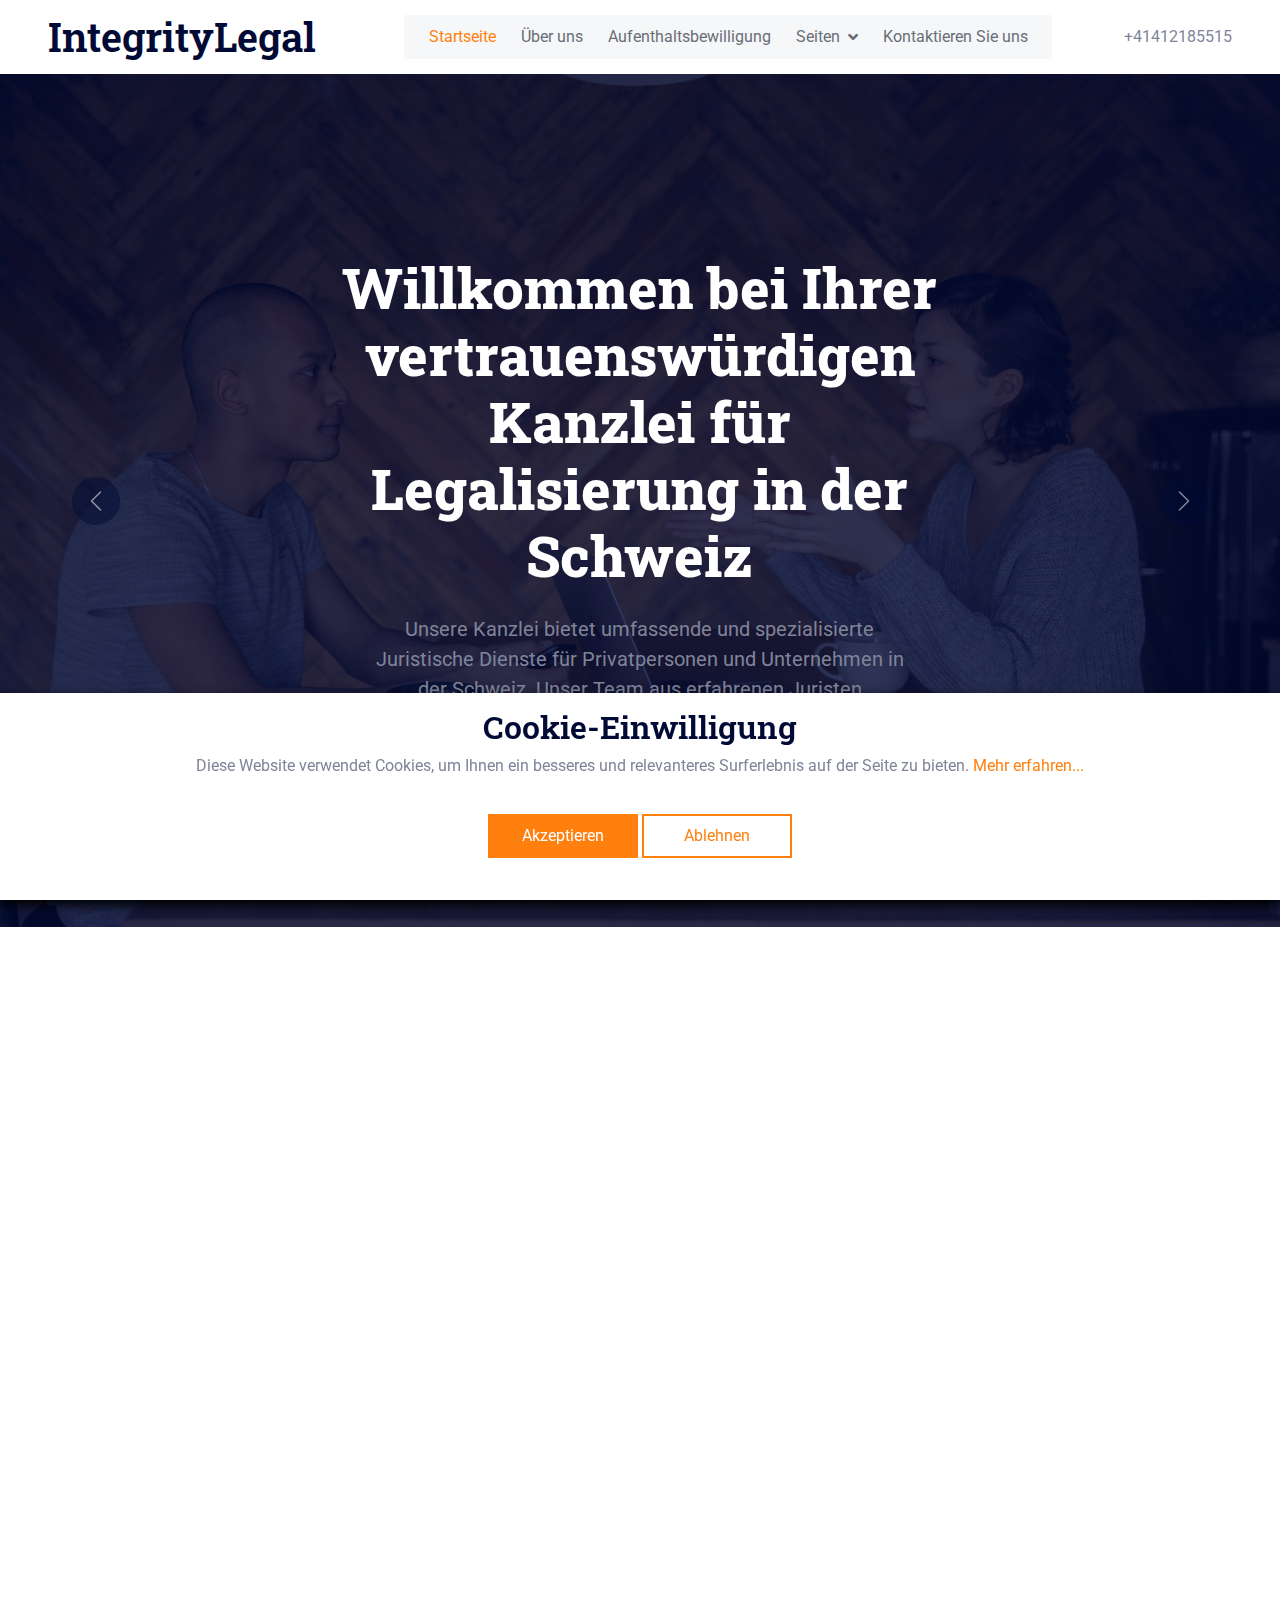
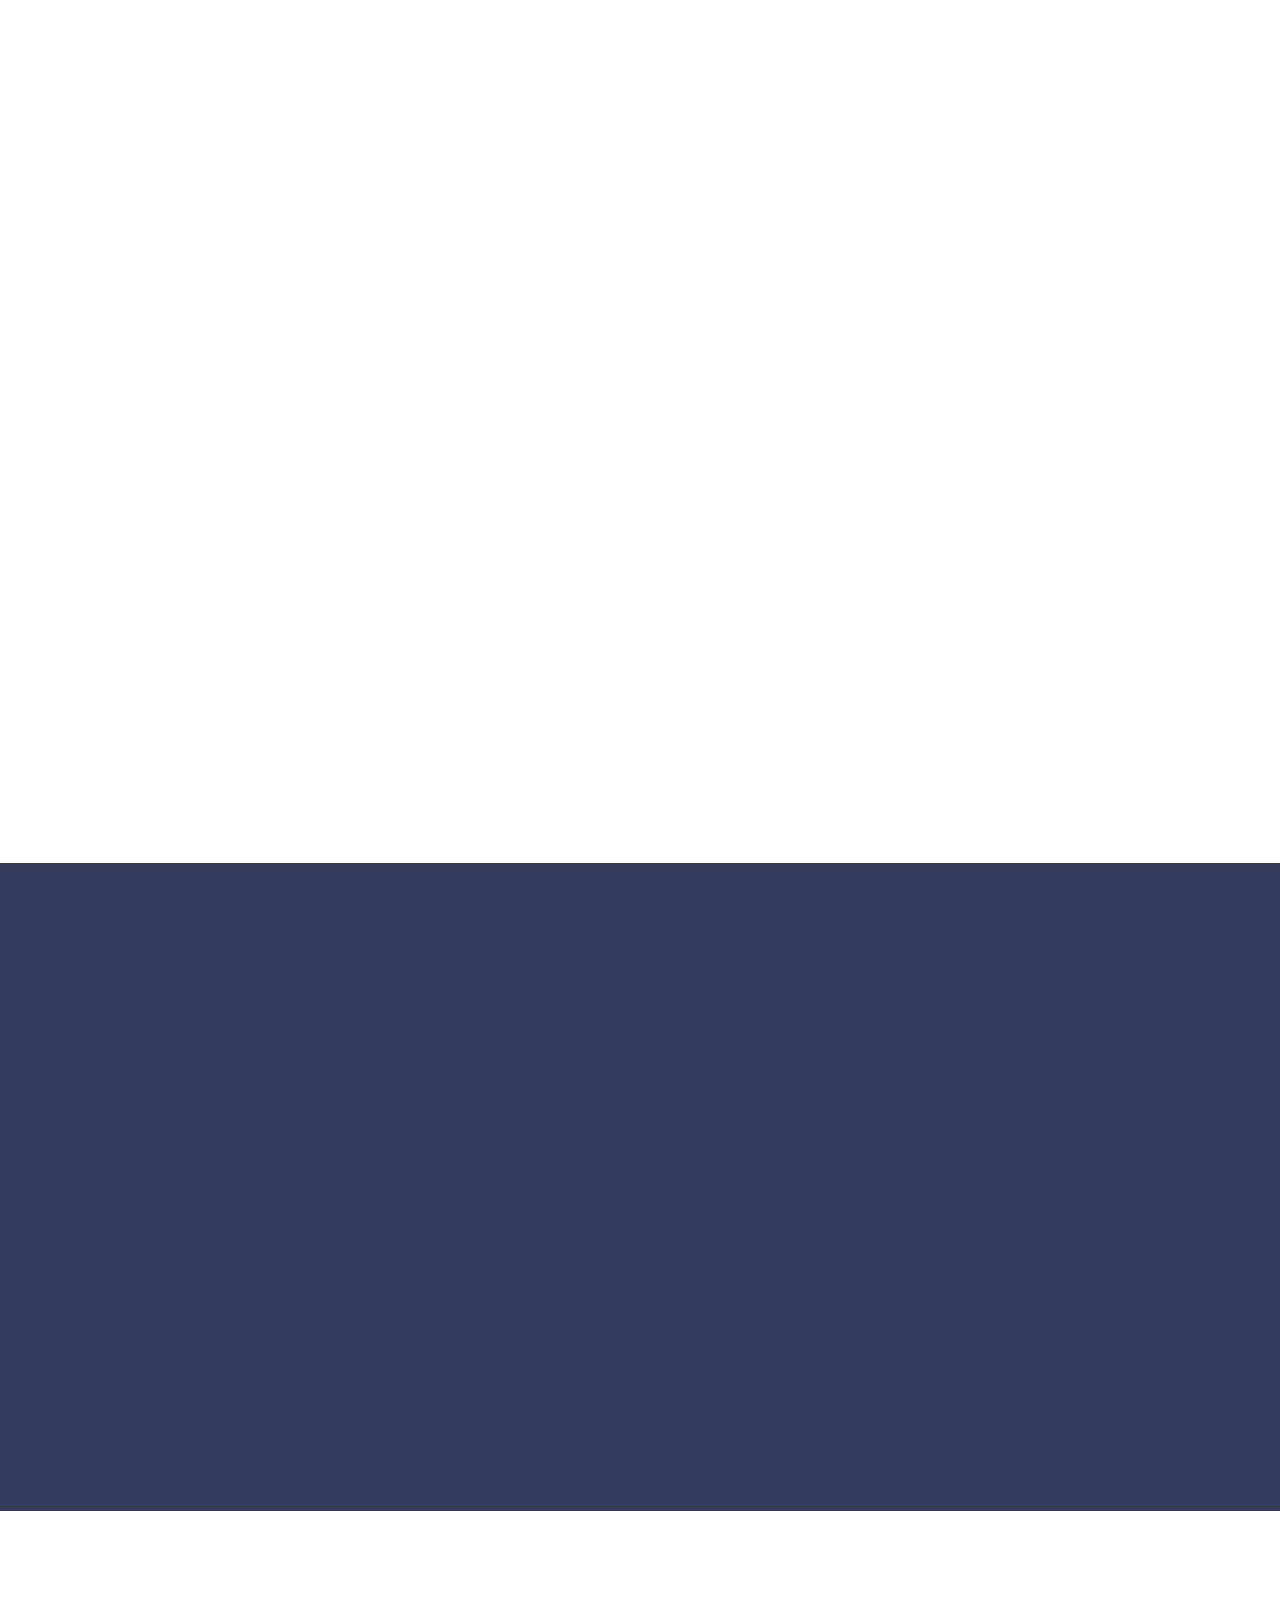
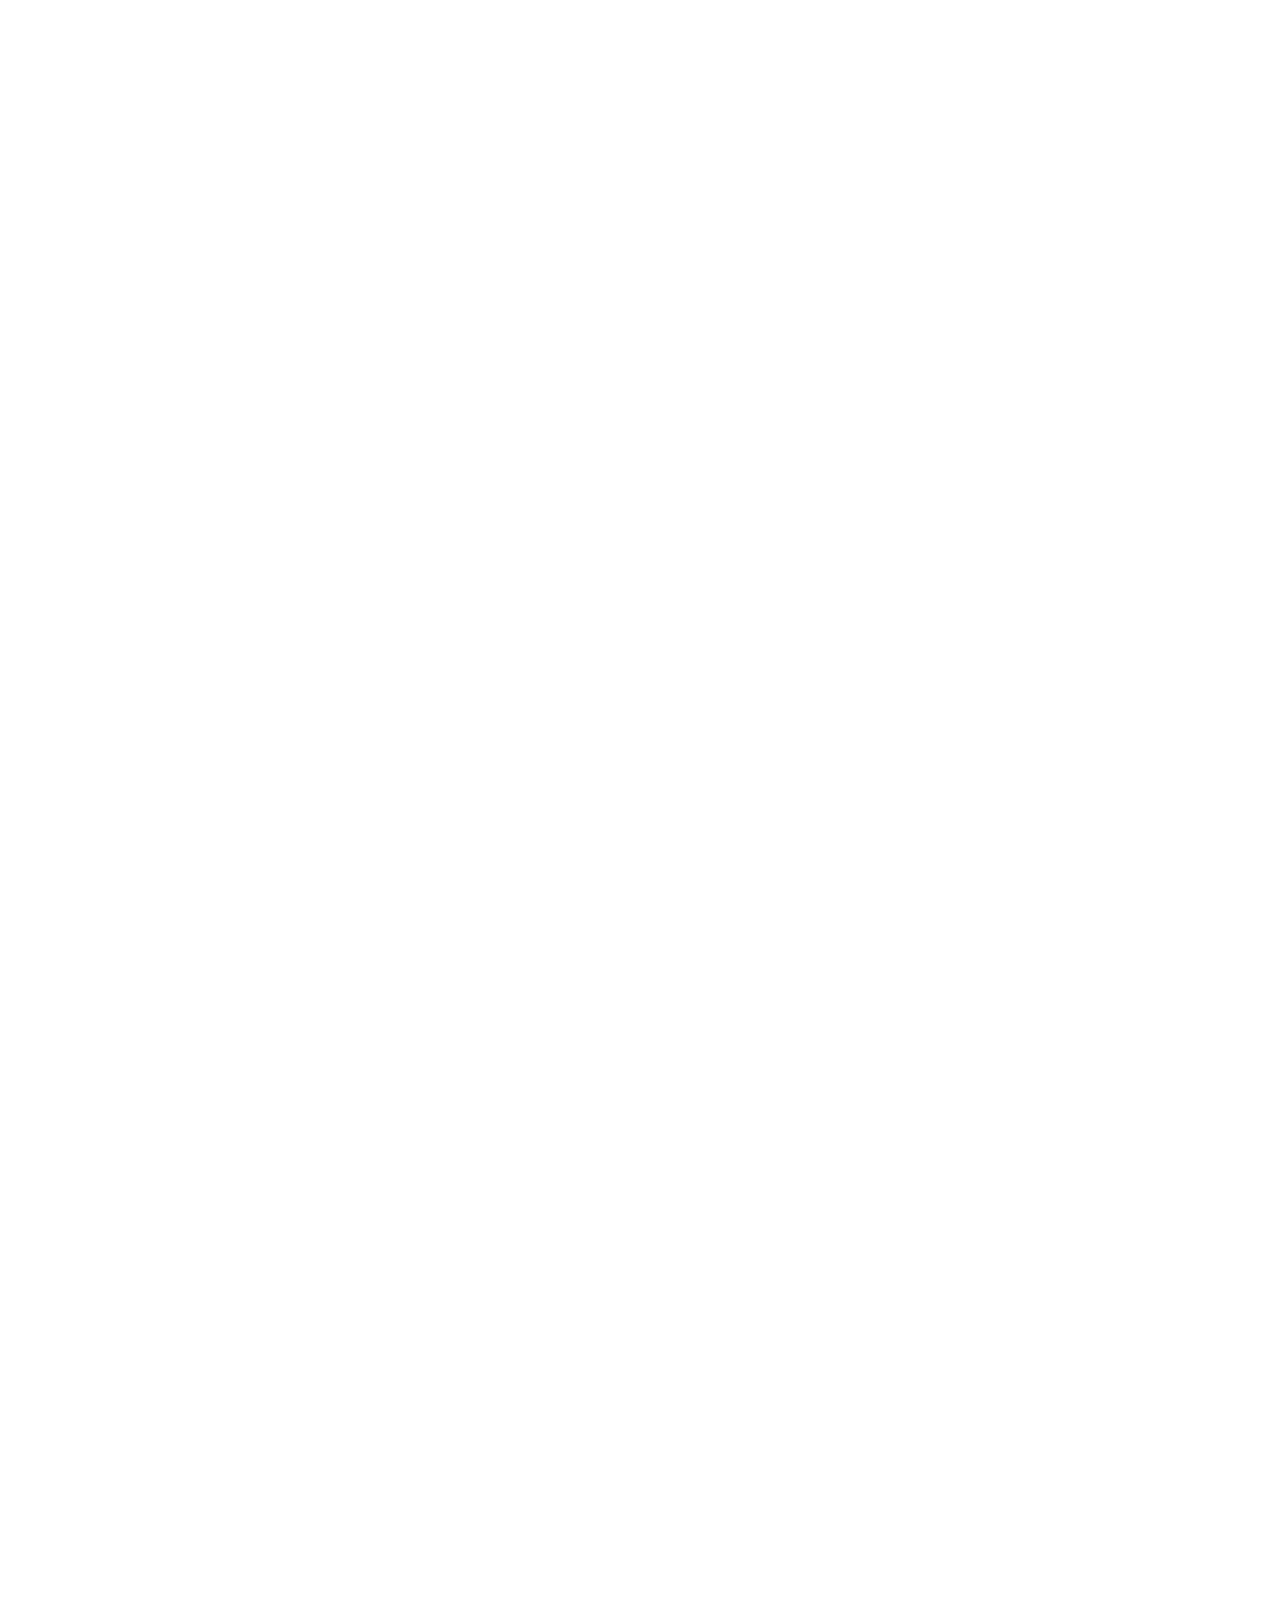
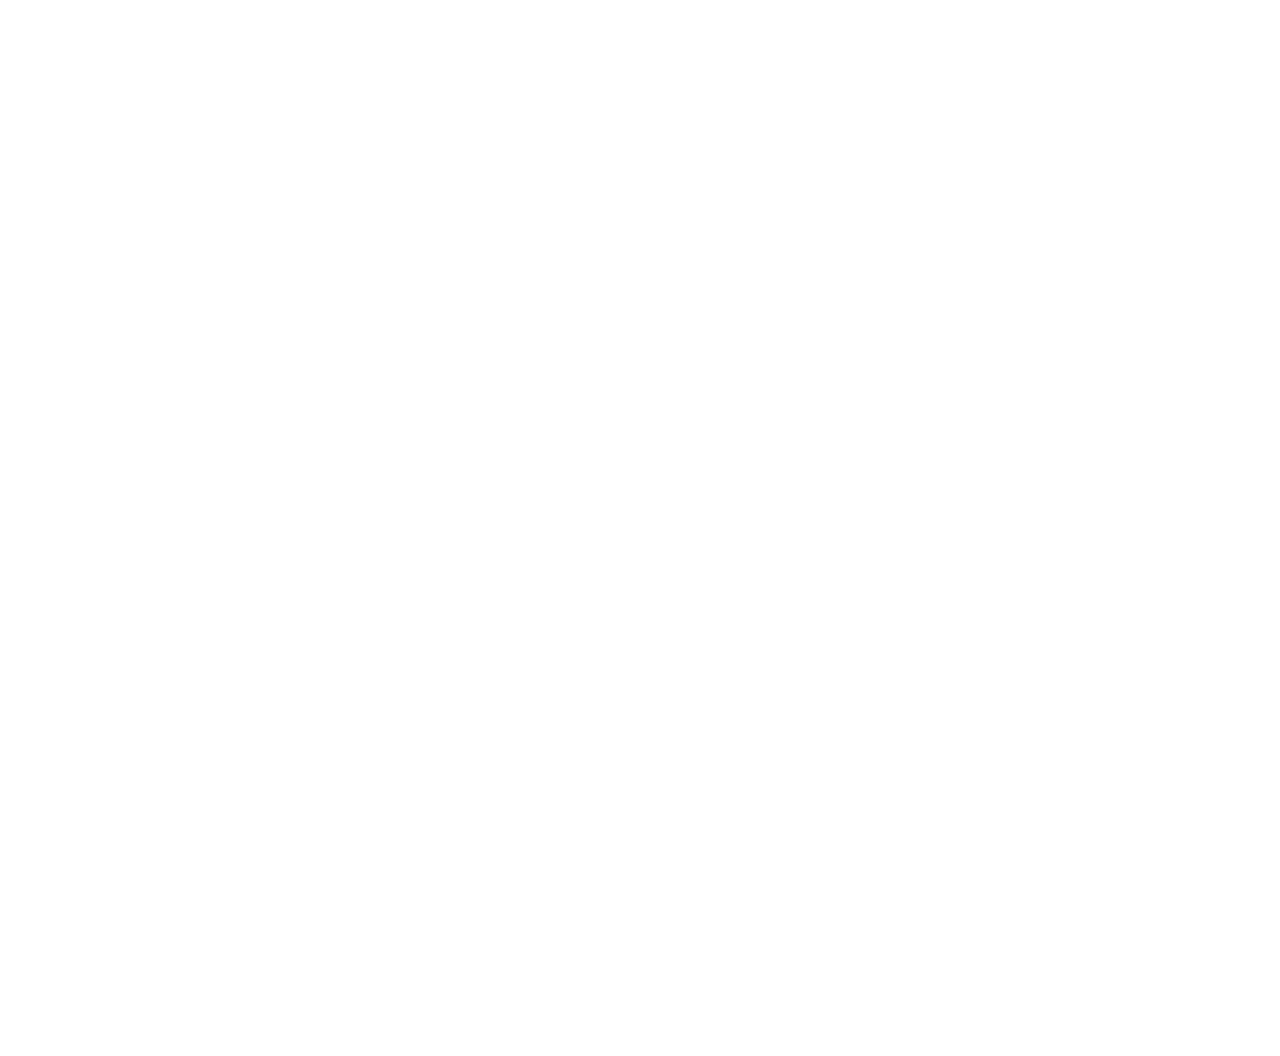
==== commit 5100d4a2: "WIP" ====
--- a/index.html
+++ b/index.html
@@ -434,7 +434,11 @@
                     >
                         <div class="service-item">
                             <img
-                                style="width: 100%"
+                                style="
+                                    width: 100%;
+                                    height: 350px;
+                                    object-fit: cover;
+                                "
                                 class="img-fluid"
                                 src="img/blog-1.jpg"
                                 alt=""
@@ -465,7 +469,11 @@
                     >
                         <div class="service-item">
                             <img
-                                style="width: 100%"
+                                style="
+                                    width: 100%;
+                                    height: 350px;
+                                    object-fit: cover;
+                                "
                                 class="img-fluid"
                                 src="img/blog-2.jpg"
                                 alt=""
@@ -496,7 +504,11 @@
                     >
                         <div class="service-item">
                             <img
-                                style="width: 100%"
+                                style="
+                                    width: 100%;
+                                    height: 350px;
+                                    object-fit: cover;
+                                "
                                 class="img-fluid"
                                 src="img/blog-3.jpg"
                                 alt=""
@@ -526,7 +538,11 @@
                     >
                         <div class="service-item">
                             <img
-                                style="width: 100%"
+                                style="
+                                    width: 100%;
+                                    height: 350px;
+                                    object-fit: cover;
+                                "
                                 class="img-fluid"
                                 src="img/blog-4.jpg"
                                 alt=""
@@ -556,7 +572,11 @@
                     >
                         <div class="service-item">
                             <img
-                                style="width: 100%"
+                                style="
+                                    width: 100%;
+                                    height: 350px;
+                                    object-fit: cover;
+                                "
                                 class="img-fluid"
                                 src="img/blog-5.jpg"
                                 alt=""
@@ -587,7 +607,11 @@
                     >
                         <div class="service-item">
                             <img
-                                style="width: 100%"
+                                style="
+                                    width: 100%;
+                                    height: 350px;
+                                    object-fit: cover;
+                                "
                                 class="img-fluid"
                                 src="img/blog-6.jpg"
                                 alt=""
--- a/css/style.css
+++ b/css/style.css
@@ -189,7 +189,31 @@
         url(../img/carousel-1.jpg) center center no-repeat;
     background-size: cover;
 }
-
+.bg-1 {
+    background: linear-gradient(rgba(1, 10, 53, 0.8), rgba(1, 10, 53, 0.8)),
+        url(../img/carousel-3.jpg) center center no-repeat;
+    background-size: cover;
+}
+.bg-2 {
+    background: linear-gradient(rgba(1, 10, 53, 0.8), rgba(1, 10, 53, 0.8)),
+        url(../img/carousel-4.jpg) center center no-repeat;
+    background-size: cover;
+}
+.bg-3 {
+    background: linear-gradient(rgba(1, 10, 53, 0.8), rgba(1, 10, 53, 0.8)),
+        url(../img/carousel-5.jpg) center center no-repeat;
+    background-size: cover;
+}
+.bg-4 {
+    background: linear-gradient(rgba(1, 10, 53, 0.8), rgba(1, 10, 53, 0.8)),
+        url(../img/carousel-6.jpg) center center no-repeat;
+    background-size: cover;
+}
+.bg-5 {
+    background: linear-gradient(rgba(1, 10, 53, 0.8), rgba(1, 10, 53, 0.8)),
+        url(../img/carousel-7.jpg) center center no-repeat;
+    background-size: cover;
+}
 .page-header .breadcrumb-item a,
 .page-header .breadcrumb-item + .breadcrumb-item::before {
     color: var(--light);
